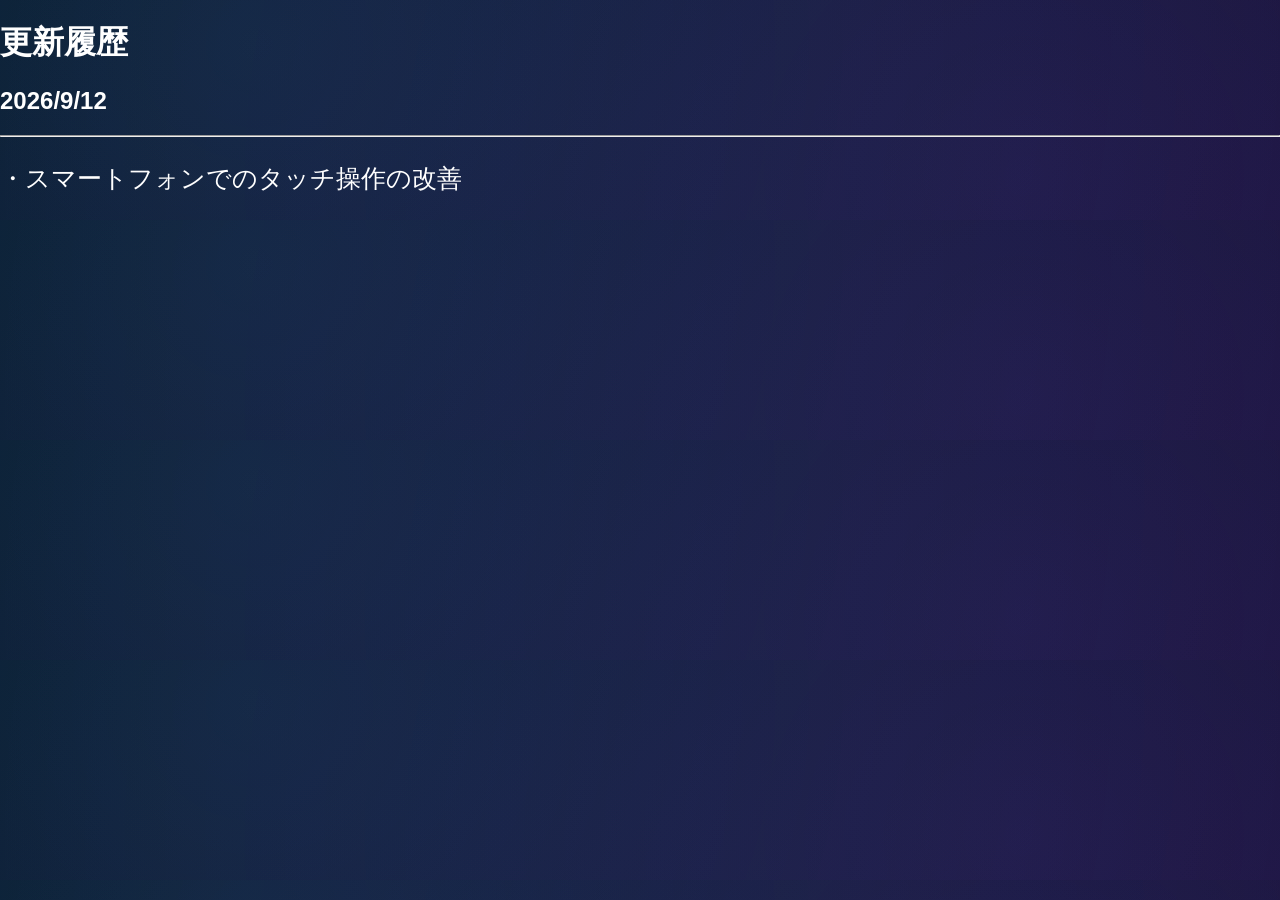
==== UpdateHistory.html @ d32cca72 "更新履歴追加" ====
<!DOCTYPE html>
<html lang="ja">
<head>
    <meta charset="UTF-8">
    <meta name="viewport" content="width=device-width, initial-scale=0.5">
    <meta name="description" content="ステラソラのプロフィールカードを作ることができます。">
    <title>ステラソラ プロフィールカード 更新履歴</title>

    <link rel="stylesheet" href="UpdateHistory.css">
</head>
<body>
    <h1>更新履歴</h1>
    <div id="update">
        <h2>2026/9/12</h2>
        <hr>
        <p>・スマートフォンでのタッチ操作の改善</p>
    </div>
</body>
</html>
---- UpdateHistory.css ----
body
{
    margin: 0;

    color: white;
    font-family: sans-serif;

    background:
    radial-gradient(circle at 20% 20%, rgba(80, 180, 255, .12), transparent 100%),
    radial-gradient(circle at 80% 80%, rgba(150, 80, 255, .10), transparent 100%),
    linear-gradient(135deg, #071526, #171338);
}

p
{
    font-size: 25px;
}

@media (max-width: 600px)
{
    body
    {
        background:
        radial-gradient(circle at 20% 20%, rgba(80, 180, 255, .12), transparent 80%),
        radial-gradient(circle at 80% 80%, rgba(150, 80, 255, .10), transparent 80%),
        linear-gradient(135deg, #071526, #171338);
    }
}
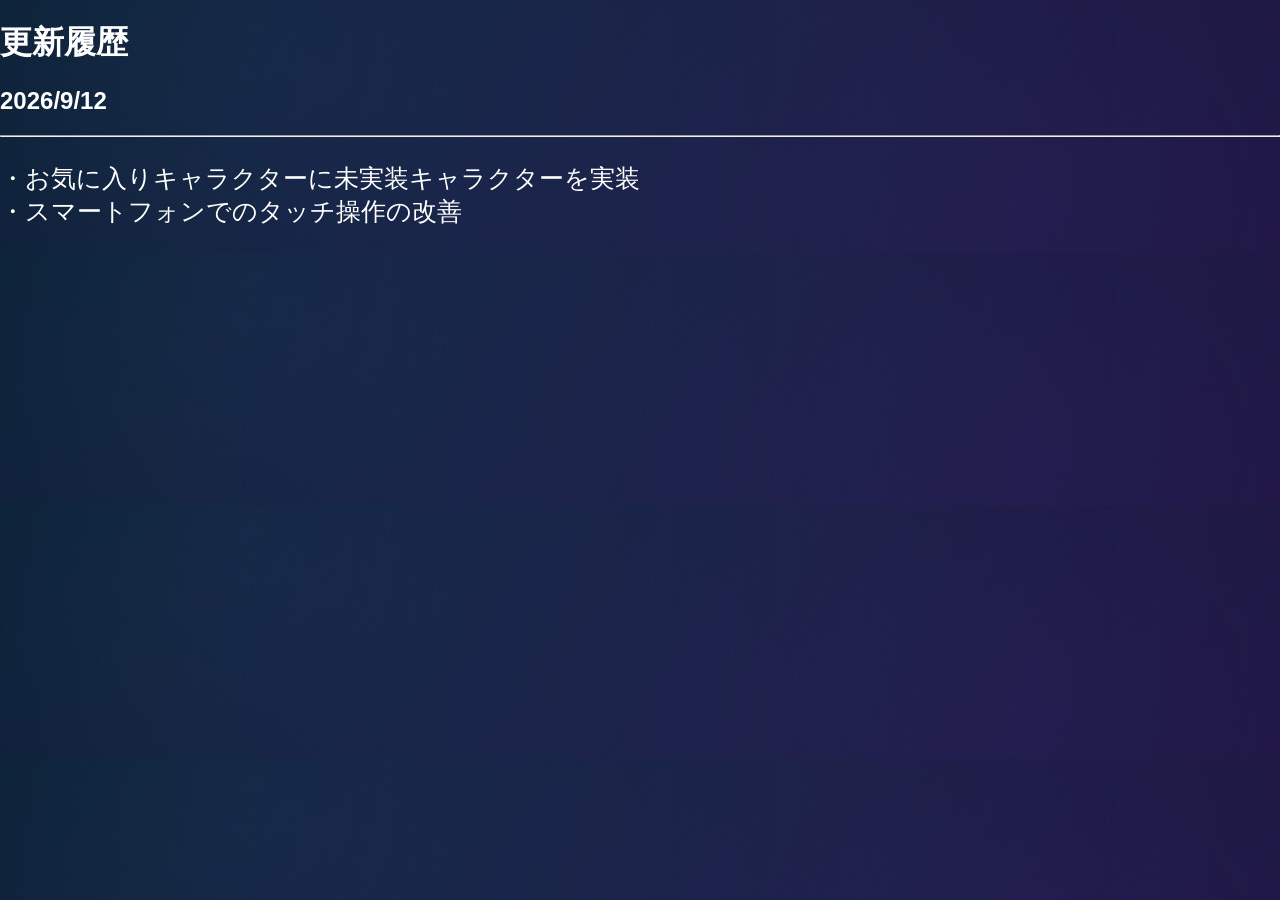
==== commit 30a680e2: "no message" ====
--- a/UpdateHistory.html
+++ b/UpdateHistory.html
@@ -6,14 +6,16 @@
     <meta name="description" content="ステラソラのプロフィールカードを作ることができます。">
     <title>ステラソラ プロフィールカード 更新履歴</title>
 
-    <link rel="stylesheet" href="UpdateHistory.css">
+    <link rel="stylesheet" href="UpdateHistory.css?v=0.04">
 </head>
 <body>
     <h1>更新履歴</h1>
     <div id="update">
         <h2>2026/9/12</h2>
         <hr>
-        <p>・スマートフォンでのタッチ操作の改善</p>
+        <p>・お気に入りキャラクターに未実装キャラクターを実装<br>
+            ・スマートフォンでのタッチ操作の改善
+        </p>
     </div>
 </body>
 </html>
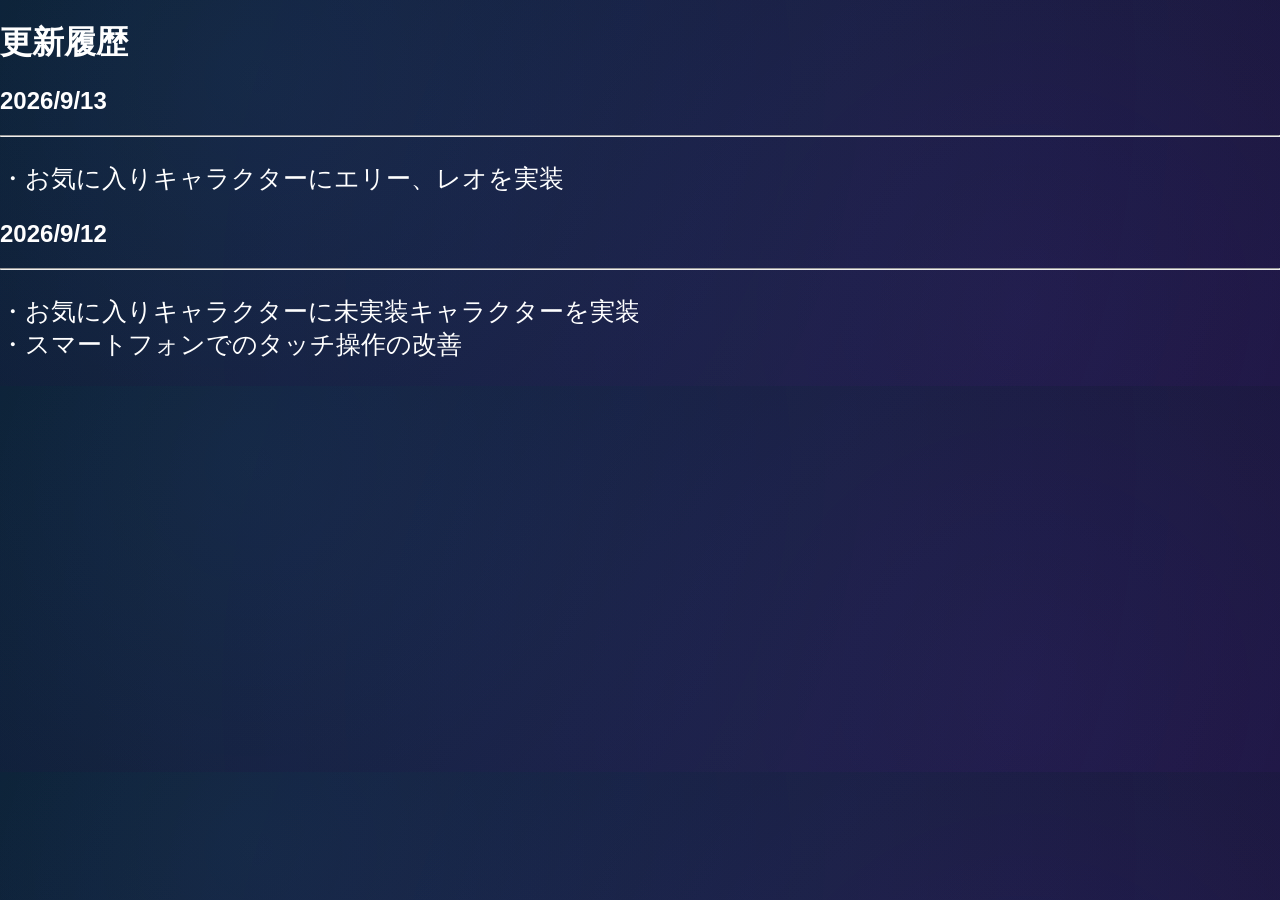
==== commit 53c8f74f: "レオ、エリー追加" ====
--- a/UpdateHistory.html
+++ b/UpdateHistory.html
@@ -6,16 +6,27 @@
     <meta name="description" content="ステラソラのプロフィールカードを作ることができます。">
     <title>ステラソラ プロフィールカード 更新履歴</title>
 
-    <link rel="stylesheet" href="UpdateHistory.css?v=0.04">
+    <link rel="stylesheet" href="UpdateHistory.css?v=0.05">
 </head>
 <body>
     <h1>更新履歴</h1>
     <div id="update">
-        <h2>2026/9/12</h2>
-        <hr>
-        <p>・お気に入りキャラクターに未実装キャラクターを実装<br>
-            ・スマートフォンでのタッチ操作の改善
-        </p>
+
+        <div>
+            <h2>2026/9/13</h2>
+            <hr>
+            <p>・お気に入りキャラクターにエリー、レオを実装<br>
+            </p>
+        </div>
+
+        <div>
+            <h2>2026/9/12</h2>
+            <hr>
+            <p>・お気に入りキャラクターに未実装キャラクターを実装<br>
+                ・スマートフォンでのタッチ操作の改善
+            </p>
+        </div>
+        
     </div>
 </body>
 </html>
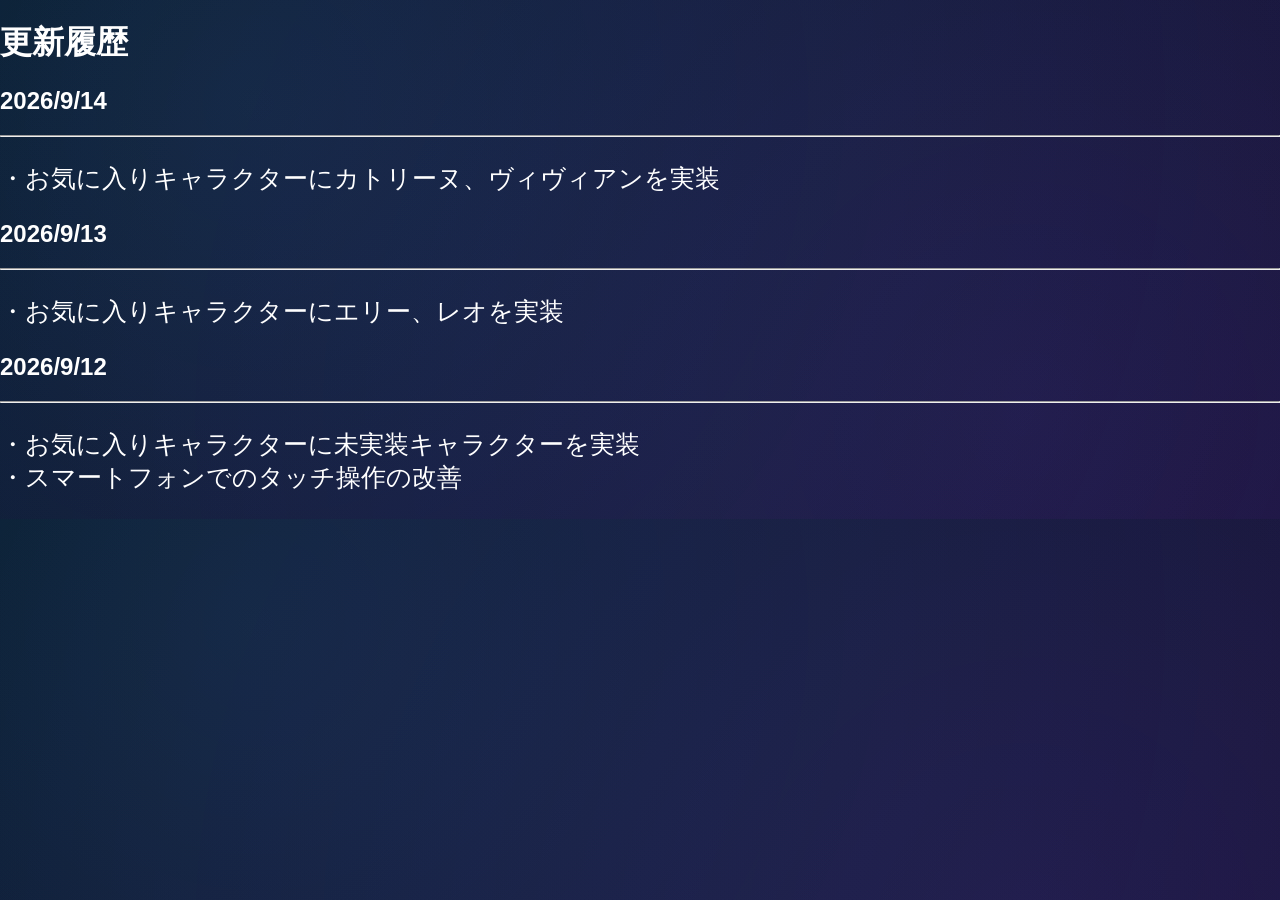
==== commit 2714cec1: "ヴィヴィアン、カトリーヌ追加" ====
--- a/UpdateHistory.html
+++ b/UpdateHistory.html
@@ -6,11 +6,18 @@
     <meta name="description" content="ステラソラのプロフィールカードを作ることができます。">
     <title>ステラソラ プロフィールカード 更新履歴</title>
 
-    <link rel="stylesheet" href="UpdateHistory.css?v=0.05">
+    <link rel="stylesheet" href="UpdateHistory.css?v=0.06">
 </head>
 <body>
     <h1>更新履歴</h1>
     <div id="update">
+
+        <div>
+            <h2>2026/9/14</h2>
+            <hr>
+            <p>・お気に入りキャラクターにカトリーヌ、ヴィヴィアンを実装<br>
+            </p>
+        </div>
 
         <div>
             <h2>2026/9/13</h2>
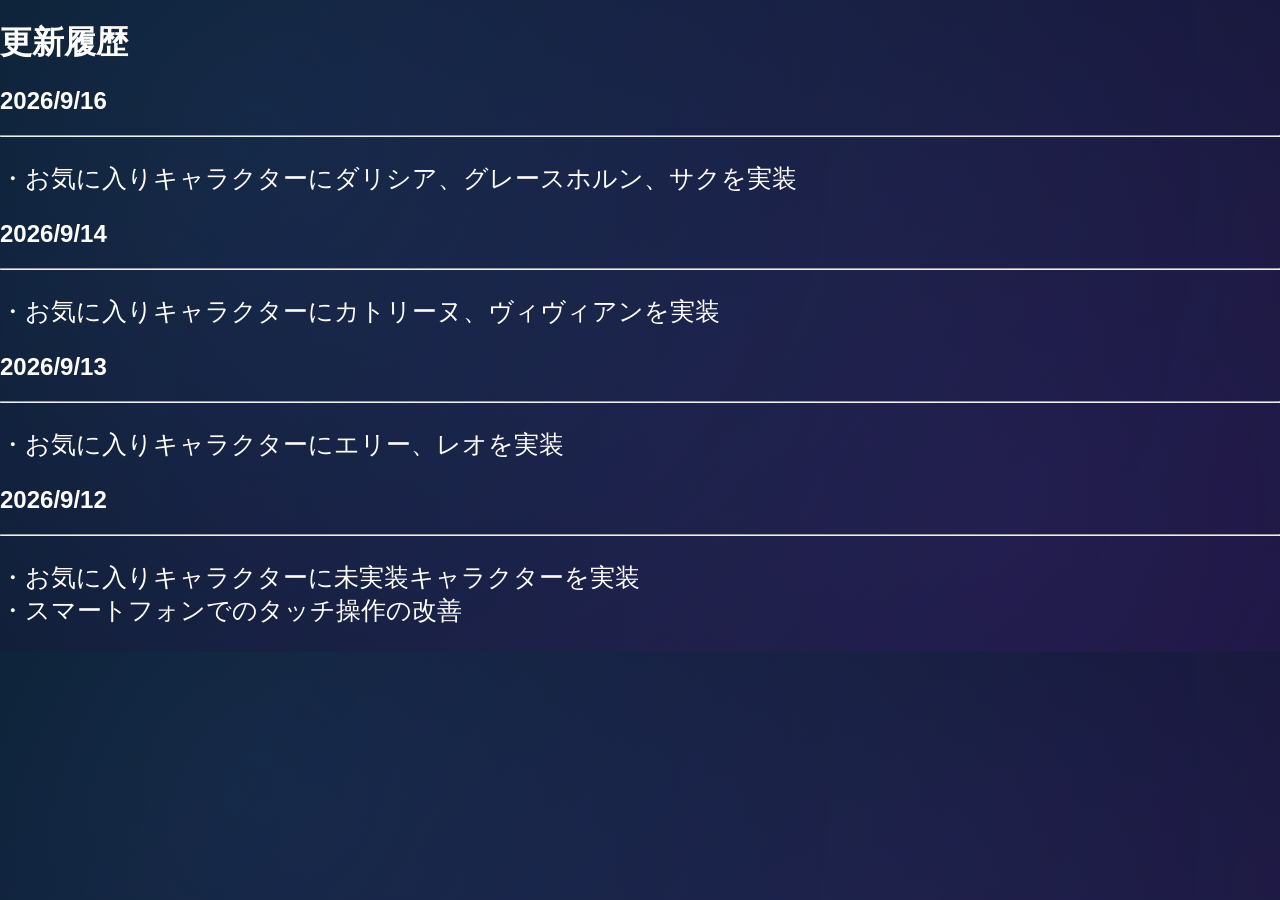
==== commit 461f45c4: "キャラ追加" ====
--- a/UpdateHistory.html
+++ b/UpdateHistory.html
@@ -6,11 +6,18 @@
     <meta name="description" content="ステラソラのプロフィールカードを作ることができます。">
     <title>ステラソラ プロフィールカード 更新履歴</title>
 
-    <link rel="stylesheet" href="UpdateHistory.css?v=0.06">
+    <link rel="stylesheet" href="UpdateHistory.css?v=0.07">
 </head>
 <body>
     <h1>更新履歴</h1>
     <div id="update">
+
+        <div>
+            <h2>2026/9/16</h2>
+            <hr>
+            <p>・お気に入りキャラクターにダリシア、グレースホルン、サクを実装<br>
+            </p>
+        </div>
 
         <div>
             <h2>2026/9/14</h2>
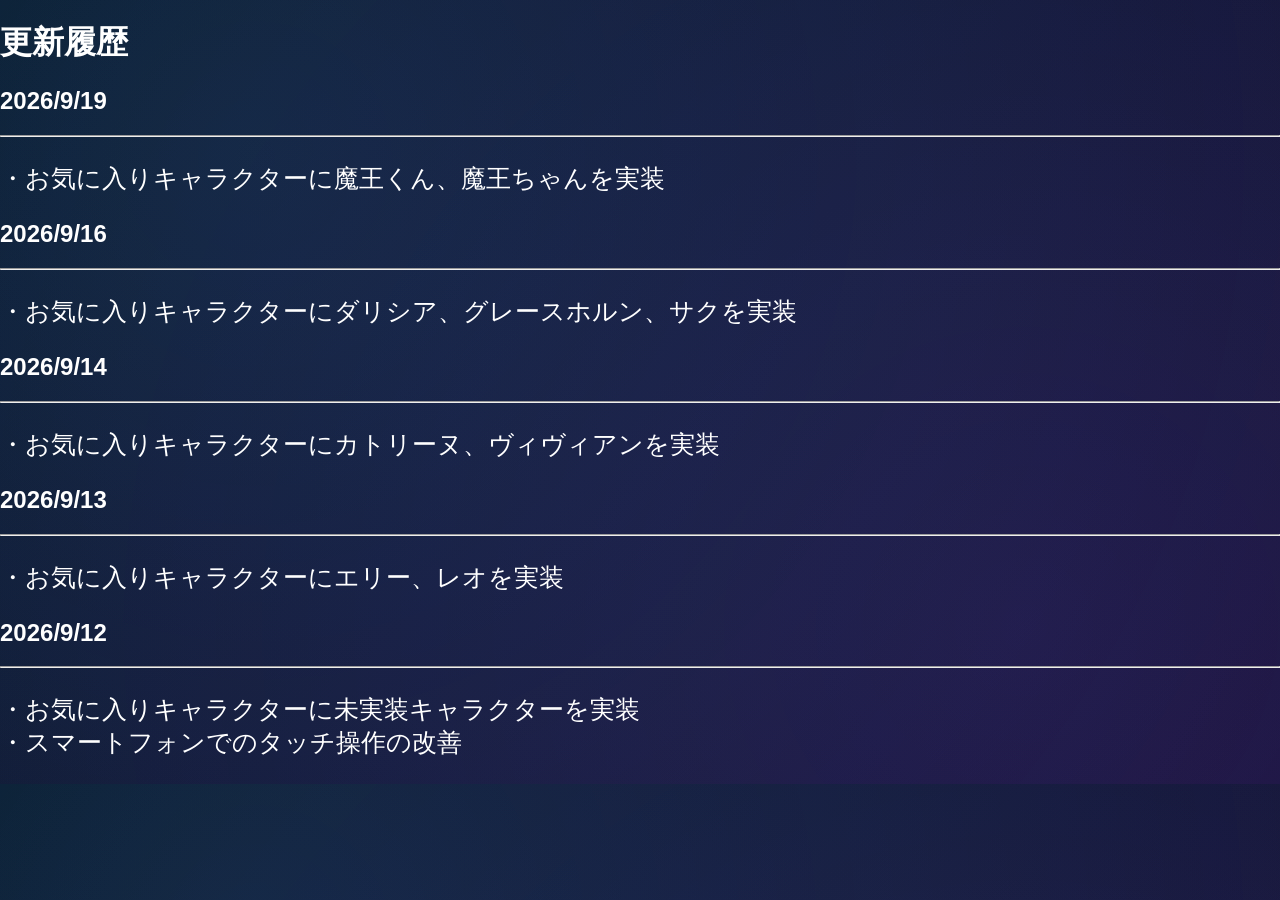
==== commit f75856cb: "魔王くん、魔王ちゃんを追加" ====
--- a/UpdateHistory.html
+++ b/UpdateHistory.html
@@ -6,11 +6,18 @@
     <meta name="description" content="ステラソラのプロフィールカードを作ることができます。">
     <title>ステラソラ プロフィールカード 更新履歴</title>
 
-    <link rel="stylesheet" href="UpdateHistory.css?v=0.07">
+    <link rel="stylesheet" href="UpdateHistory.css?v=0.08">
 </head>
 <body>
     <h1>更新履歴</h1>
     <div id="update">
+
+        <div>
+            <h2>2026/9/19</h2>
+            <hr>
+            <p>・お気に入りキャラクターに魔王くん、魔王ちゃんを実装<br>
+            </p>
+        </div>
 
         <div>
             <h2>2026/9/16</h2>
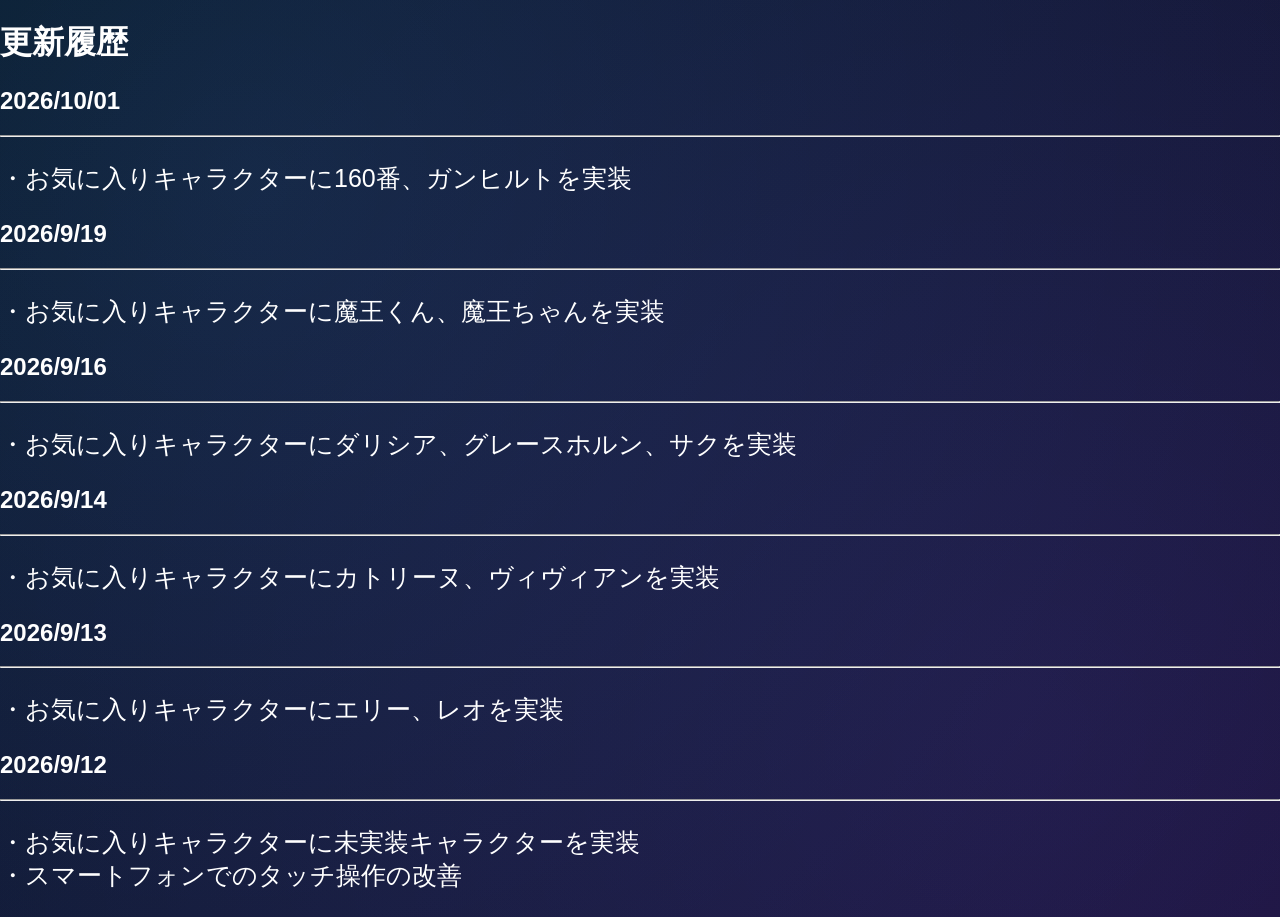
==== commit 72a733de: "no message" ====
--- a/UpdateHistory.html
+++ b/UpdateHistory.html
@@ -6,11 +6,18 @@
     <meta name="description" content="ステラソラのプロフィールカードを作ることができます。">
     <title>ステラソラ プロフィールカード 更新履歴</title>
 
-    <link rel="stylesheet" href="UpdateHistory.css?v=0.08">
+    <link rel="stylesheet" href="UpdateHistory.css?v=0.09">
 </head>
 <body>
     <h1>更新履歴</h1>
     <div id="update">
+
+        <div>
+            <h2>2026/10/01</h2>
+            <hr>
+            <p>・お気に入りキャラクターに160番、ガンヒルトを実装<br>
+            </p>
+        </div>
 
         <div>
             <h2>2026/9/19</h2>
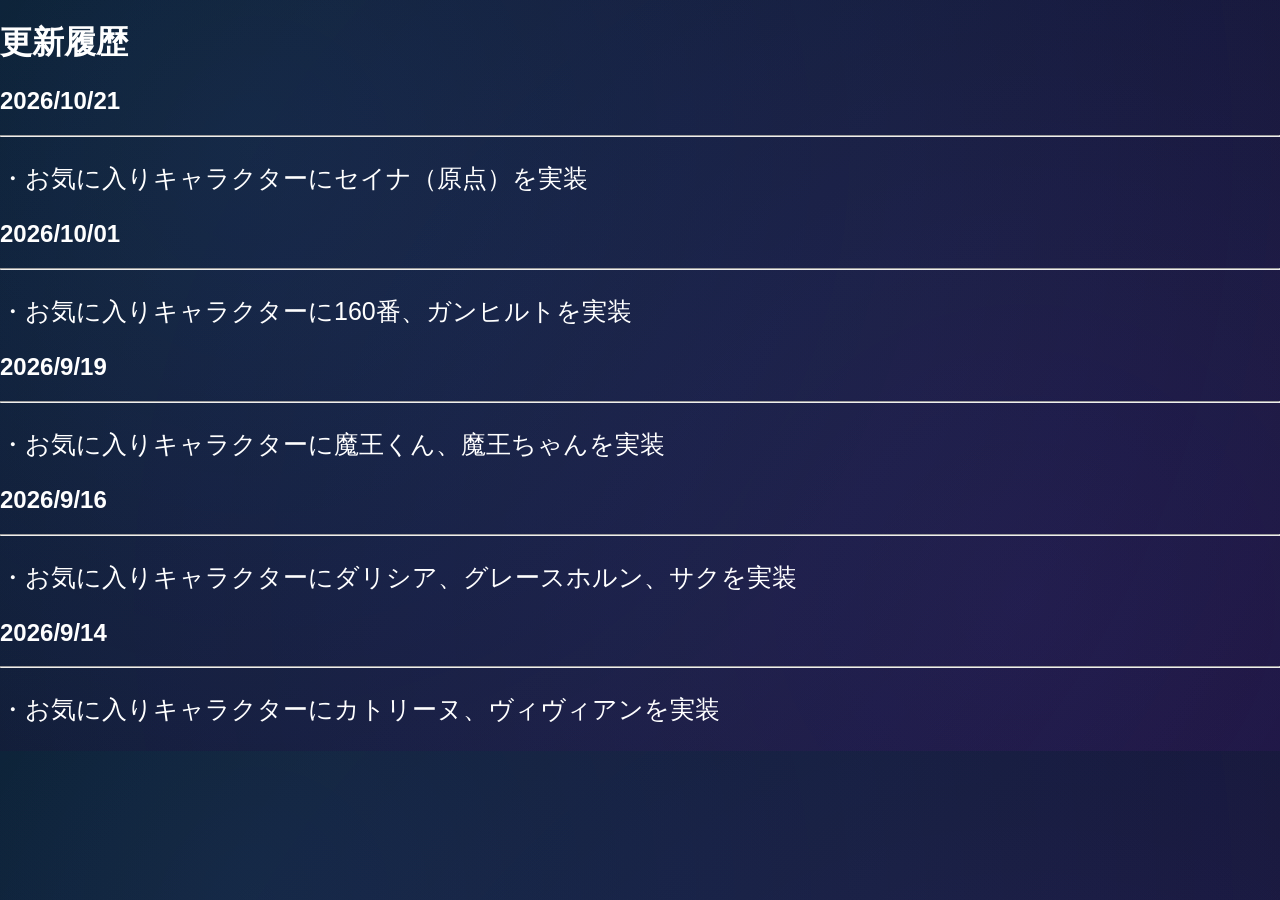
==== commit 02f8137d: "セイナ原点を追加" ====
--- a/UpdateHistory.html
+++ b/UpdateHistory.html
@@ -6,11 +6,18 @@
     <meta name="description" content="ステラソラのプロフィールカードを作ることができます。">
     <title>ステラソラ プロフィールカード 更新履歴</title>
 
-    <link rel="stylesheet" href="UpdateHistory.css?v=0.09">
+    <link rel="stylesheet" href="UpdateHistory.css?v=0.10">
 </head>
 <body>
     <h1>更新履歴</h1>
     <div id="update">
+
+        <div>
+            <h2>2026/10/21</h2>
+            <hr>
+            <p>・お気に入りキャラクターにセイナ（原点）を実装<br>
+            </p>
+        </div>
 
         <div>
             <h2>2026/10/01</h2>
@@ -39,21 +46,6 @@
             <p>・お気に入りキャラクターにカトリーヌ、ヴィヴィアンを実装<br>
             </p>
         </div>
-
-        <div>
-            <h2>2026/9/13</h2>
-            <hr>
-            <p>・お気に入りキャラクターにエリー、レオを実装<br>
-            </p>
-        </div>
-
-        <div>
-            <h2>2026/9/12</h2>
-            <hr>
-            <p>・お気に入りキャラクターに未実装キャラクターを実装<br>
-                ・スマートフォンでのタッチ操作の改善
-            </p>
-        </div>
         
     </div>
 </body>
